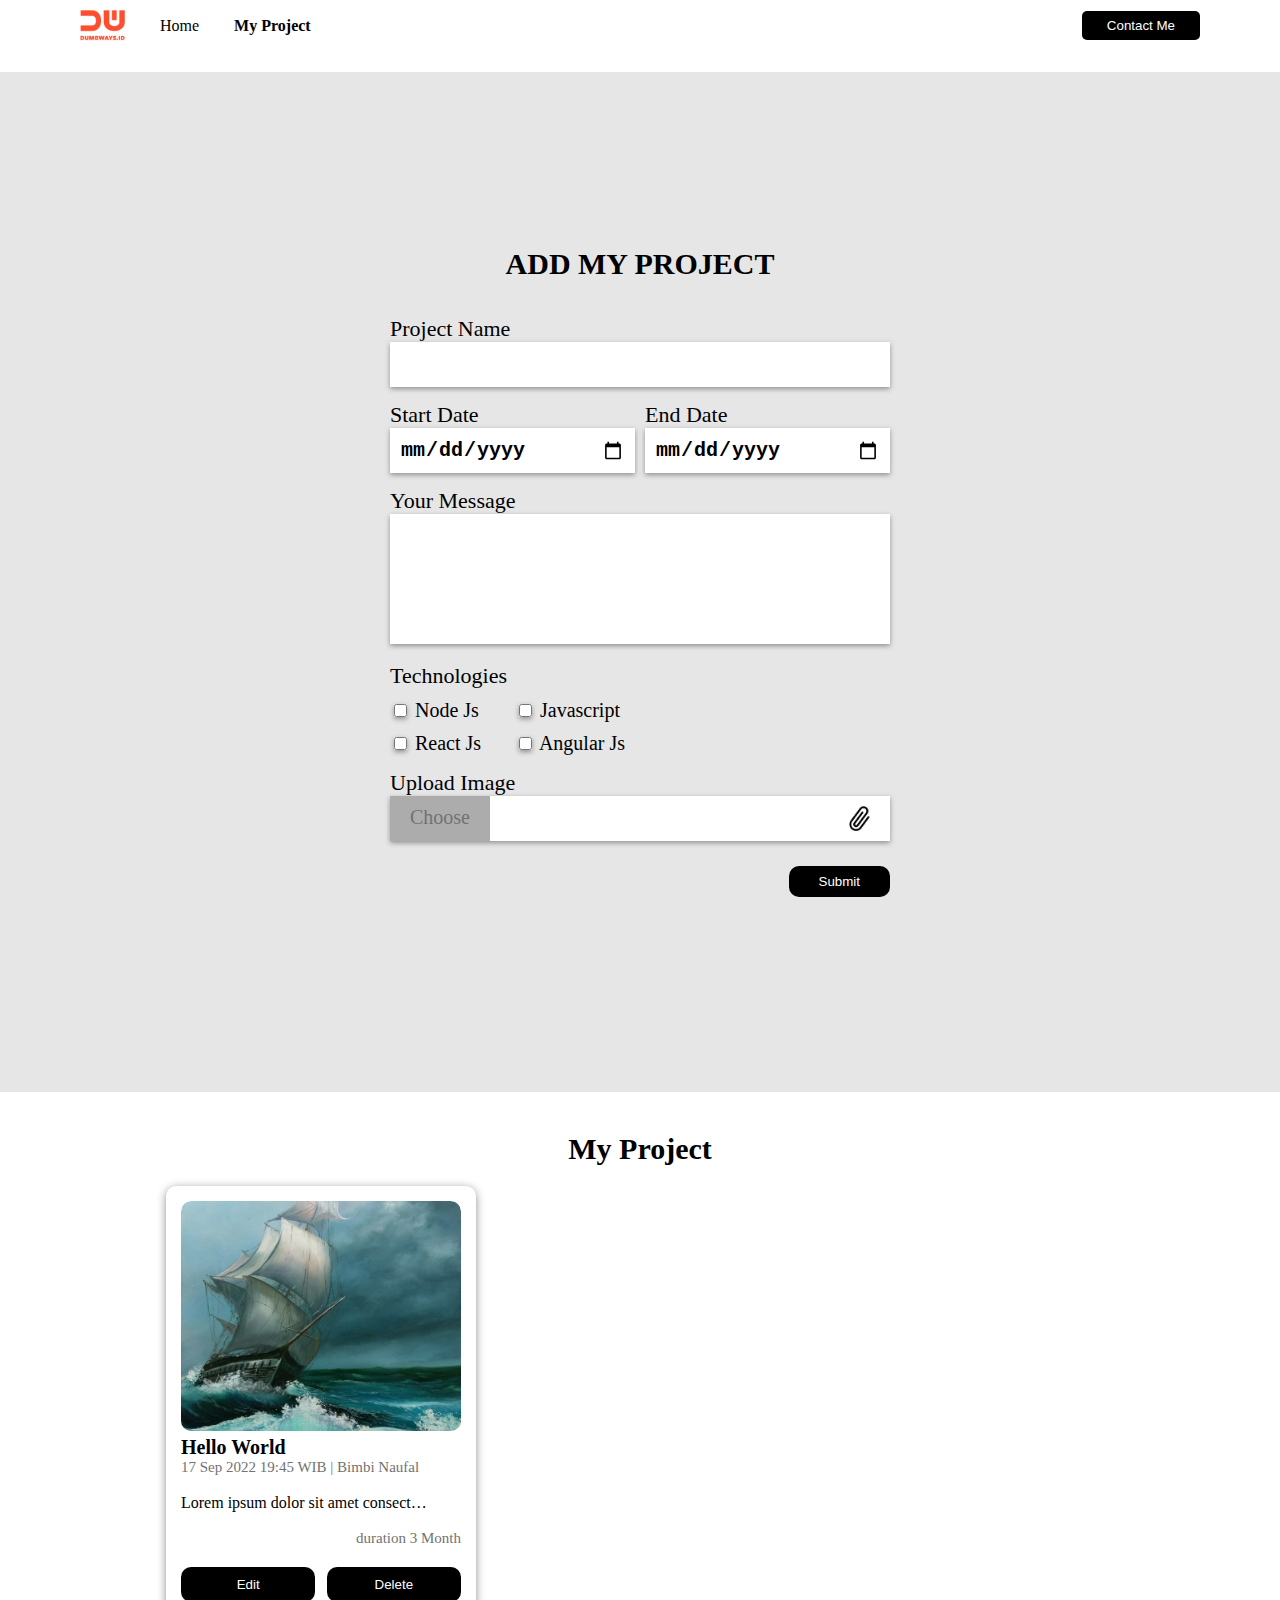
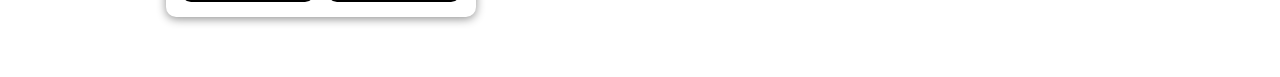
==== addproject.html @ 91b79404 "day5" ====
<!DOCTYPE html>
<html lang="en">
<head>
    <meta charset="UTF-8">
    <meta http-equiv="X-UA-Compatible" content="IE=edge">
    <meta name="viewport" content="width=device-width, initial-scale=1.0">
    <link rel="stylesheet" href="https://cdnjs.cloudflare.com/ajax/libs/font-awesome/6.1.2/css/all.min.css" integrity="sha512-1sCRPdkRXhBV2PBLUdRb4tMg1w2YPf37qatUFeS7zlBy7jJI8Lf4VHwWfZZfpXtYSLy85pkm9GaYVYMfw5BC1A==" crossorigin="anonymous" referrerpolicy="no-referrer" />
    <link rel="stylesheet" href="addproject.css">
    <title>Selamat Datang day4</title>
</head>
<body>
    <nav>
        <ul>
            <div class="navbarLeft">
                <img src="Assets/logo Dumbwaysid.png" alt="logo Dumbways.id" width="45px">
                <li>
                    <a href="index.html">Home</a>
                </li>
                <li>
                    <a href="#"><strong>My Project</strong></a>
                </li>
            </div>
            <div class="navbarRight">
                <li>
                    <a href="contact.html"><button>Contact Me</button></a>
                </li>
            </div>
        </ul>
    </nav>
    <section>
        <div class="input">
            <form onsubmit="submitData(event)">
                <h1>ADD MY PROJECT</h1>
                <div class="inputName">
                    <label for="inputName">Project Name</label>
                    <input type="text" id="inputName">
                </div>
                <div class="startDateEndDate">
                    <div class="startDate">
                        <label for="inputStartDate">Start Date</label>
                        <input type="date" id="inputStartDate">
                    </div>
                    <div class="endDate">
                        <label for="inputEndDate">End Date</label>
                        <input type="date" id="inputEndDate">
                    </div>
                </div>
                <div class="inputMessage">
                    <label for="inputMessage">Your Message</label>
                    <textarea id="inputMessage"></textarea>
                </div>
                <div>
                    <label class="inputTechnologies">Technologies</label>
                    <div class="inputTechnologiesContainer">
                        <div>
                            <label for="inputTechnologiesNodeJs"><input type="checkbox" id="inputTechnologiesNodeJs" value="fa-brands fa-node"> Node Js</label>
                        </div>
                        <div>
                            <label for="inputTechnologiesJavascript"><input type="checkbox" id="inputTechnologiesJavascript" value="fa-brands fa-js"> Javascript</label>
                        </div>
                    </div>
                    <div class="inputTechnologiesContainer">
                        <div>
                            <label for="inputTechnologiesReactjs"><input type="checkbox" id="inputTechnologiesReactjs" value="fa-brands fa-react"> React Js</label>
                        </div>
                        <div>
                            <label for="inputTechnologiesAngularjs"><input type="checkbox" id="inputTechnologiesAngularjs" value="fa-brands fa-angular"> Angular Js</label>
                        </div>
                    </div>
                </div>
                <div class="uploadImageMain">
                    <label class="uploadImageMainTwo">Upload Image</label>
                    <div class="uploadImage">
                        <label>
                        <input type="file" id="uploadImage" hidden>
                            <div class="uploadImageContainer">
                                <div style="padding: 10px 20px 10px 20px; color: rgb(114, 114, 114); background-color:rgb(172, 172, 172); font-size: 20px;">Choose</div>
                            </div>
                            <img src="Assets/pin.png" alt="logoDownloadPin"style="width:30px; padding: 10px; display: flex; justify-content: flex-end;"/>
                        </label>
                    </div>
                </div>
                <div class="button">
                    <button>Submit</button>
                </div>
            </form>
        </div>
    </section>
    <div class="myProject">
        <h1>My Project</h1>
        <div class="myProjectMain">
            <div class="myProjectDetail" id="myProjectDetail">
                <a href="myprojectdetail.html" style="color:black;">
                    <div class="cardProject">
                        <div style="width: 100%; height: 230px; overflow: hidden; position: relative; border-radius: 10px;">
                            <img src="Assets/kapal.jpg" style="max-width:100%; position: absolute; border-radius: 10px;"/>
                        </div>
                        <p style="font-size: 20px; font-weight: bold; font-family: 'Segoe UI'; margin-top:5px;">Hello World</p>
                        <p style="font-size:15px ; color:rgb(114, 114, 114)">17 Sep 2022 19:45 WIB | Bimbi Naufal</p><br/>
                        <p class="textDescription">Lorem ipsum dolor sit amet consectetur, adipisicing elit. Non ab voluptates velit cum magnam eius blanditiis illum exercitationem sed vel possimus deleniti assumenda, deserunt excepturi ut porro esse tempora fugiat!</p><br/>
                        <p style="font-size:15px ; color:rgb(114, 114, 114); text-align: end;">duration 3 Month </p>
                        <div class="iconCard">
                            <i class="fa-brands fa-node"></i>
                            <i class="fa-brands fa-js"></i>
                            <i class="fa-brands fa-react"></i>
                            <i class="fa-brands fa-angular"></i>
                        </div>
                        <div class="editDelete">
                            <div class="editDeleteContainer">
                                <a href="#"><button>Edit</button></a>
                            </div>
                            <div class="editDeleteContainerTwo">
                                <a href="#"><button>Delete</button></a>
                            </div>
                        </div>
                    </div>
                </a>
            </div>
        </div>
    </div>
</body>
<script src="addproject.js"></script>
</html>
---- addproject.css ----
body {
    margin: 0px;
    background-color: rgb(230, 230, 230);
    height: 100%;
}
* {
    text-decoration: none;
}
nav {
    height: 8vh;
    background-color: white;
}
nav ul {
    display: flex;
    list-style-type: none;
    margin: 0px;
    padding: 10px 80px 10px 80px;
}
nav ul li {
    display: flex;
    align-items: center;
    margin-left: 35px;
}
nav ul li a {
    color: black;
}
nav ul li a button {
    padding: 7px 25px 7px 25px;
    color: white;
    background-color: rgb(0, 0, 0);
    border: none;
    border-radius: 5px;
    cursor: pointer;
}
.navbarLeft {
    display: flex;
    flex: 50%;
}
.navbarRight {
    display: flex;
    flex: 50%;
    justify-content: flex-end;
    align-items: center;
}
.input {
    display: flex;
    justify-content: center;
    align-items: center;
    height: 110vh;
    /* background-color: red; */
}
h1 {
    font-weight: bold;
    font-size: 30px;
    text-align: center;
    padding-bottom: 20px;
    padding-top: 10px;
    /* background-color: red; */
    margin: 0px;
}
form {
    /* background-color: yellow; */
    width: 500px;
    font-family: 'Segoe UI';
}
.inputName label {
    display: flex;
    /* background-color: green; */
    margin: 15px 0 0 0;
    font-size: 22px;
    /* font-weight: bold; */
}
.inputName input {
    width: 100%;
    box-sizing: border-box;
    height: 45px;
    padding: 10px;
    border: none;
    font-size: 20px;
    font-weight: bold;
    box-shadow: 0px 2px 5px rgb(145, 145, 145);
}
.startDateEndDate {
    display: flex;
}
.startDateEndDate div {
    width: 100%;
}
.startDateEndDate div label {
    display: flex;
    /* background-color: green; */
    margin: 15px 0 0 0;
    font-size: 22px;
    /* font-weight: bold; */
}
.startDateEndDate div input {
    width: 100%;
    box-sizing: border-box;
    height: 45px;
    padding: 10px;
    border: none;
    font-size: 20px;
    font-weight: bold;
    box-shadow: 0px 2px 5px rgb(145, 145, 145);
}
.startDate {
    padding-right: 5px;
}
.endDate {
    padding-left: 5px;
}
.inputMessage label {
    display: flex;
    /* background-color: green; */
    margin: 15px 0 0 0;
    font-size: 22px;
    /* font-weight: bold; */
}
textarea {
    width: 100%;
    height: 130px;
    resize: none;
    border: none;
    padding: 10px;
    box-shadow: 0px 2px 5px rgb(145, 145, 145);
    box-sizing: border-box;
    font-size: 22px;
    font-weight: bold;
}
.inputTechnologies {
    display: flex;
    /* background-color: green; */
    margin: 15px 0 0 0;
    font-size: 22px;
    /* font-weight: bold; */
}
.inputTechnologiesContainer {
    display: flex;
    border:none;
}
.inputTechnologiesContainer div{
    width: 25%;
    font-size: 20px;
    padding-top: 10px;
}
.inputTechnologiesContainer div label input {
    box-shadow: 0px 2px 5px rgb(145, 145, 145);
}
.uploadImageMain label {
    display: flex;
    /* background-color: green; */
    font-size: 22px;
    /* font-weight: bold; */
}
.uploadImageMainTwo {
    margin-top: 15px;
    /* background-color: red; */
}
.uploadImage label {
    display: flex;
    flex: 100%;
    padding-right: 5px;
    background-color: rgb(255, 255, 255);
    box-shadow: 0px 2px 5px rgb(145, 145, 145);
    cursor: pointer;
}
.uploadImage label input {
    flex: 100%;
    /* background-color: red; */
}
.uploadImageContainer {
    display: flex;
    flex: 100%;
    /* background-color: yellow; */
}
.button {
    box-sizing: border-box;
    display: flex;
    justify-content: flex-end;
    margin-top: 25px;
}
.button button {
    padding: 8px 30px 8px 30px;
    border: none;
    cursor: pointer;
    color: white;
    background-color: black;
    border-radius: 10px;
}
a {
    font-family: 'Segoe UI';
}
h1 {
    font-family: 'Segoe UI';
}
.myProject {
    background-color: rgb(255, 255, 255);
    width: 100%;
    height: 100%;
    margin-top: 30px;
    padding-top: 30px;
}
.myProjectMain {
    display: flex;
    justify-content: center;
}
.myProjectDetail {
    display: flex;
    flex-direction: row;
    flex-wrap: wrap;
    justify-content: flex-start;
    margin-bottom: 30px;
    /* background-color: red; */
    width: 80%;
    /* margin-right: 20px; */
}
.cardProject {
    width: 280px;
    box-shadow: 0px 2px 10px rgb(145, 145, 145);
    border-radius: 10px;
    padding: 15px;
    margin-bottom: 30px;
    margin-left: 38px;
    justify-content: center;
    cursor: pointer;
    /* background-color: red; */
}
.cardProject p {
    margin: 0px;
}
.cardProjectLink {
    color: black;
}
.iconCard {
    font-size: 30px;
    margin-bottom: 20px;
}
.textDescription {
    width: 250px;
    white-space: nowrap;
    overflow: hidden;
    text-overflow: ellipsis;
    resize: none;
}
.editDelete {
    display: flex;
    /* background-color: red; */
    width: 100%;
    margin-top: 10px;
}
.editDeleteContainer {
    /* background-color: red; */
    width: 100%;
    text-align: start;
}
.editDeleteContainer button {
    /* background-color: red; */
    width: 96%;
    cursor: pointer;
    border: none;
    background-color: black;
    color: rgb(255, 255, 255);
    padding: 10px;
    border-radius: 10px;
}
.editDeleteContainerTwo {
    /* background-color: red; */
    width: 100%;
    text-align: end;
}
.editDeleteContainerTwo button {
    /* background-color: red; */
    width: 96%;
    cursor: pointer;
    border: none;
    background-color: black;
    color: rgb(255, 255, 255);
    padding: 10px;
    border-radius: 10px;
}
button:hover{
    background-color: orangered;
}
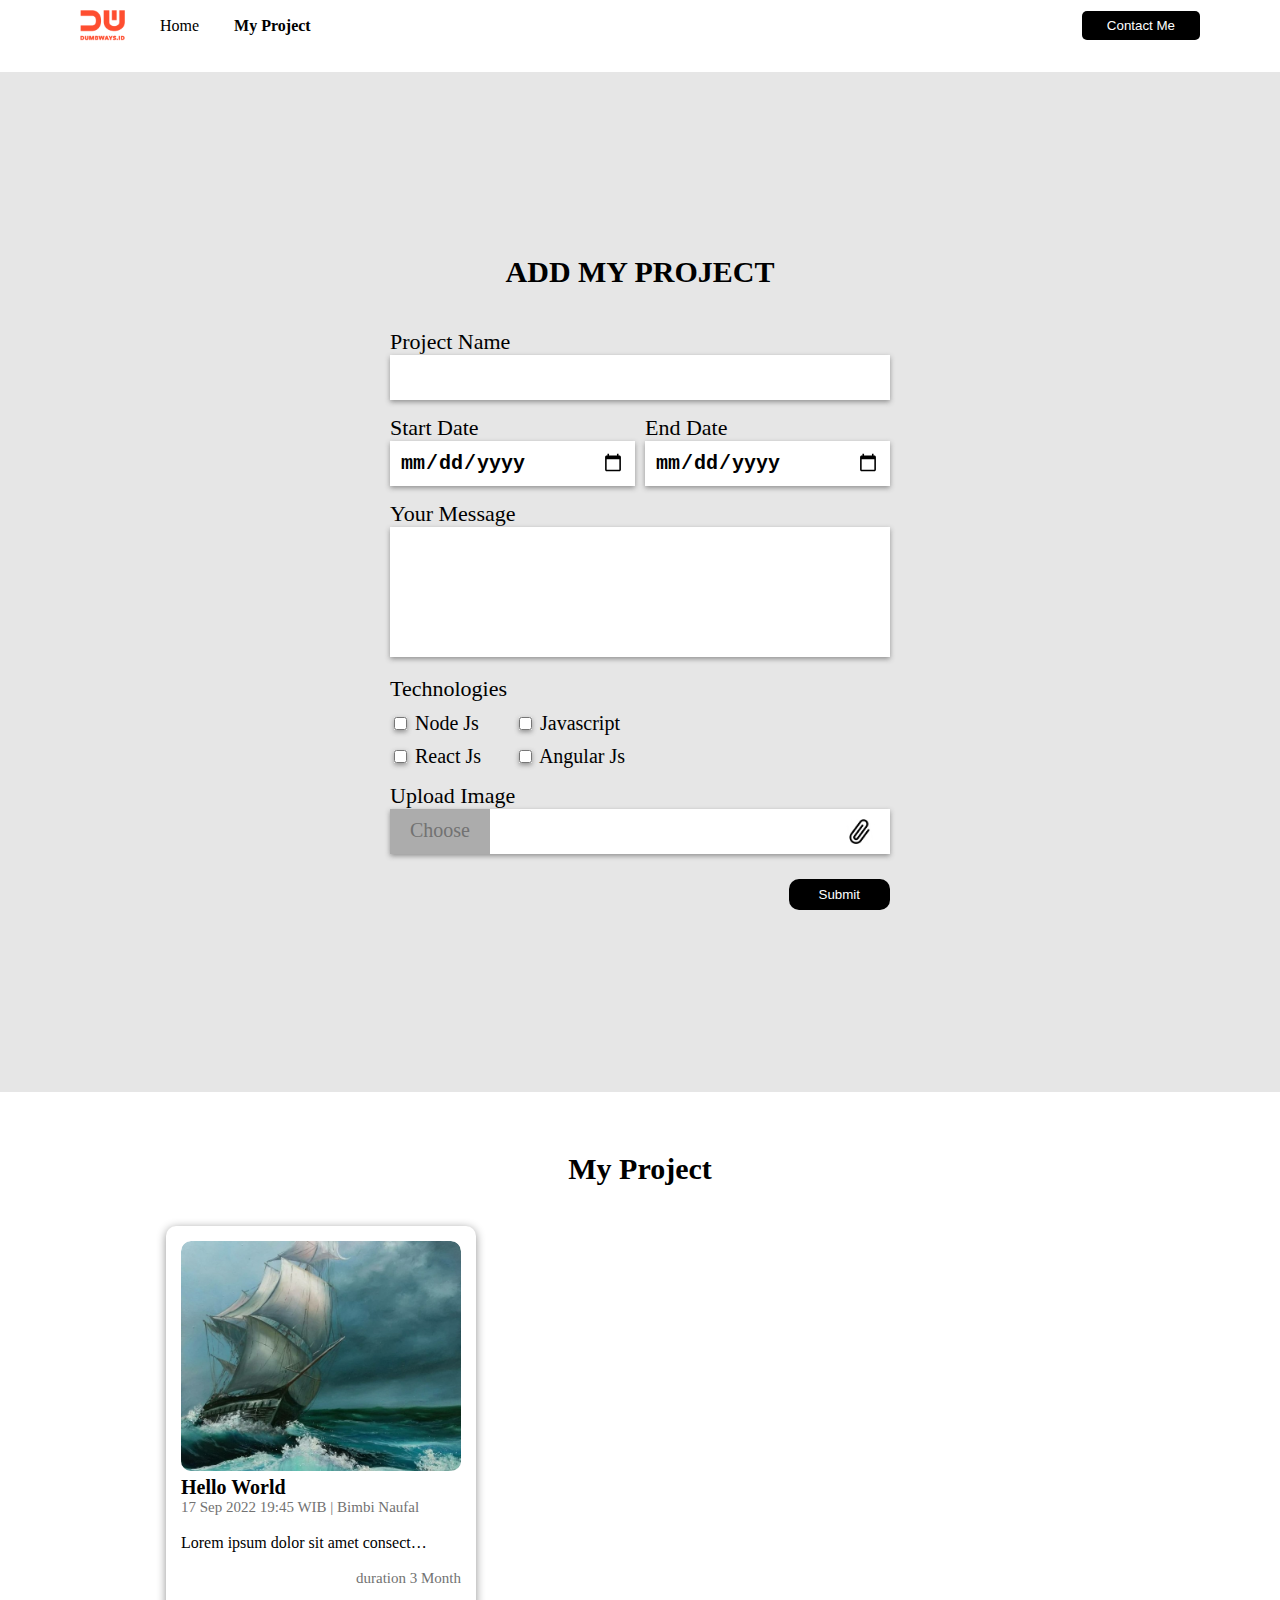
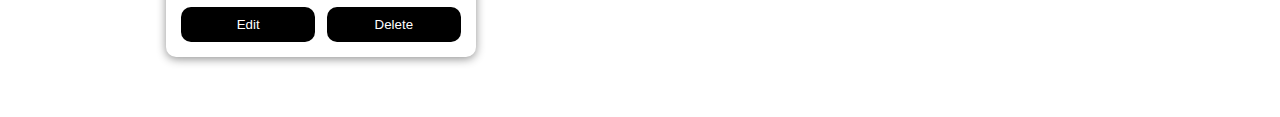
==== commit 5501762e: "updateAgain" ====
--- a/addproject.html
+++ b/addproject.html
@@ -6,7 +6,7 @@
     <meta name="viewport" content="width=device-width, initial-scale=1.0">
     <link rel="stylesheet" href="https://cdnjs.cloudflare.com/ajax/libs/font-awesome/6.1.2/css/all.min.css" integrity="sha512-1sCRPdkRXhBV2PBLUdRb4tMg1w2YPf37qatUFeS7zlBy7jJI8Lf4VHwWfZZfpXtYSLy85pkm9GaYVYMfw5BC1A==" crossorigin="anonymous" referrerpolicy="no-referrer" />
     <link rel="stylesheet" href="addproject.css">
-    <title>Selamat Datang day4</title>
+    <title>Selamat Datang day5</title>
 </head>
 <body>
     <nav>
@@ -118,6 +118,6 @@
             </div>
         </div>
     </div>
+    <script src="addproject.js"></script>
 </body>
-<script src="addproject.js"></script>
 </html>--- a/addproject.css
+++ b/addproject.css
@@ -56,7 +56,6 @@
     padding-bottom: 20px;
     padding-top: 10px;
     /* background-color: red; */
-    margin: 0px;
 }
 form {
     /* background-color: yellow; */
@@ -187,12 +186,6 @@
     background-color: black;
     border-radius: 10px;
 }
-a {
-    font-family: 'Segoe UI';
-}
-h1 {
-    font-family: 'Segoe UI';
-}
 .myProject {
     background-color: rgb(255, 255, 255);
     width: 100%;
@@ -223,6 +216,7 @@
     margin-left: 38px;
     justify-content: center;
     cursor: pointer;
+    transition: transform .4s;
     /* background-color: red; */
 }
 .cardProject p {
@@ -230,6 +224,9 @@
 }
 .cardProjectLink {
     color: black;
+}
+.cardProject:hover {
+    transform: scale(1.1);
 }
 .iconCard {
     font-size: 30px;
@@ -278,6 +275,9 @@
     padding: 10px;
     border-radius: 10px;
 }
+a {
+    font-family: 'Segoe UI';
+}
 button:hover{
     background-color: orangered;
 }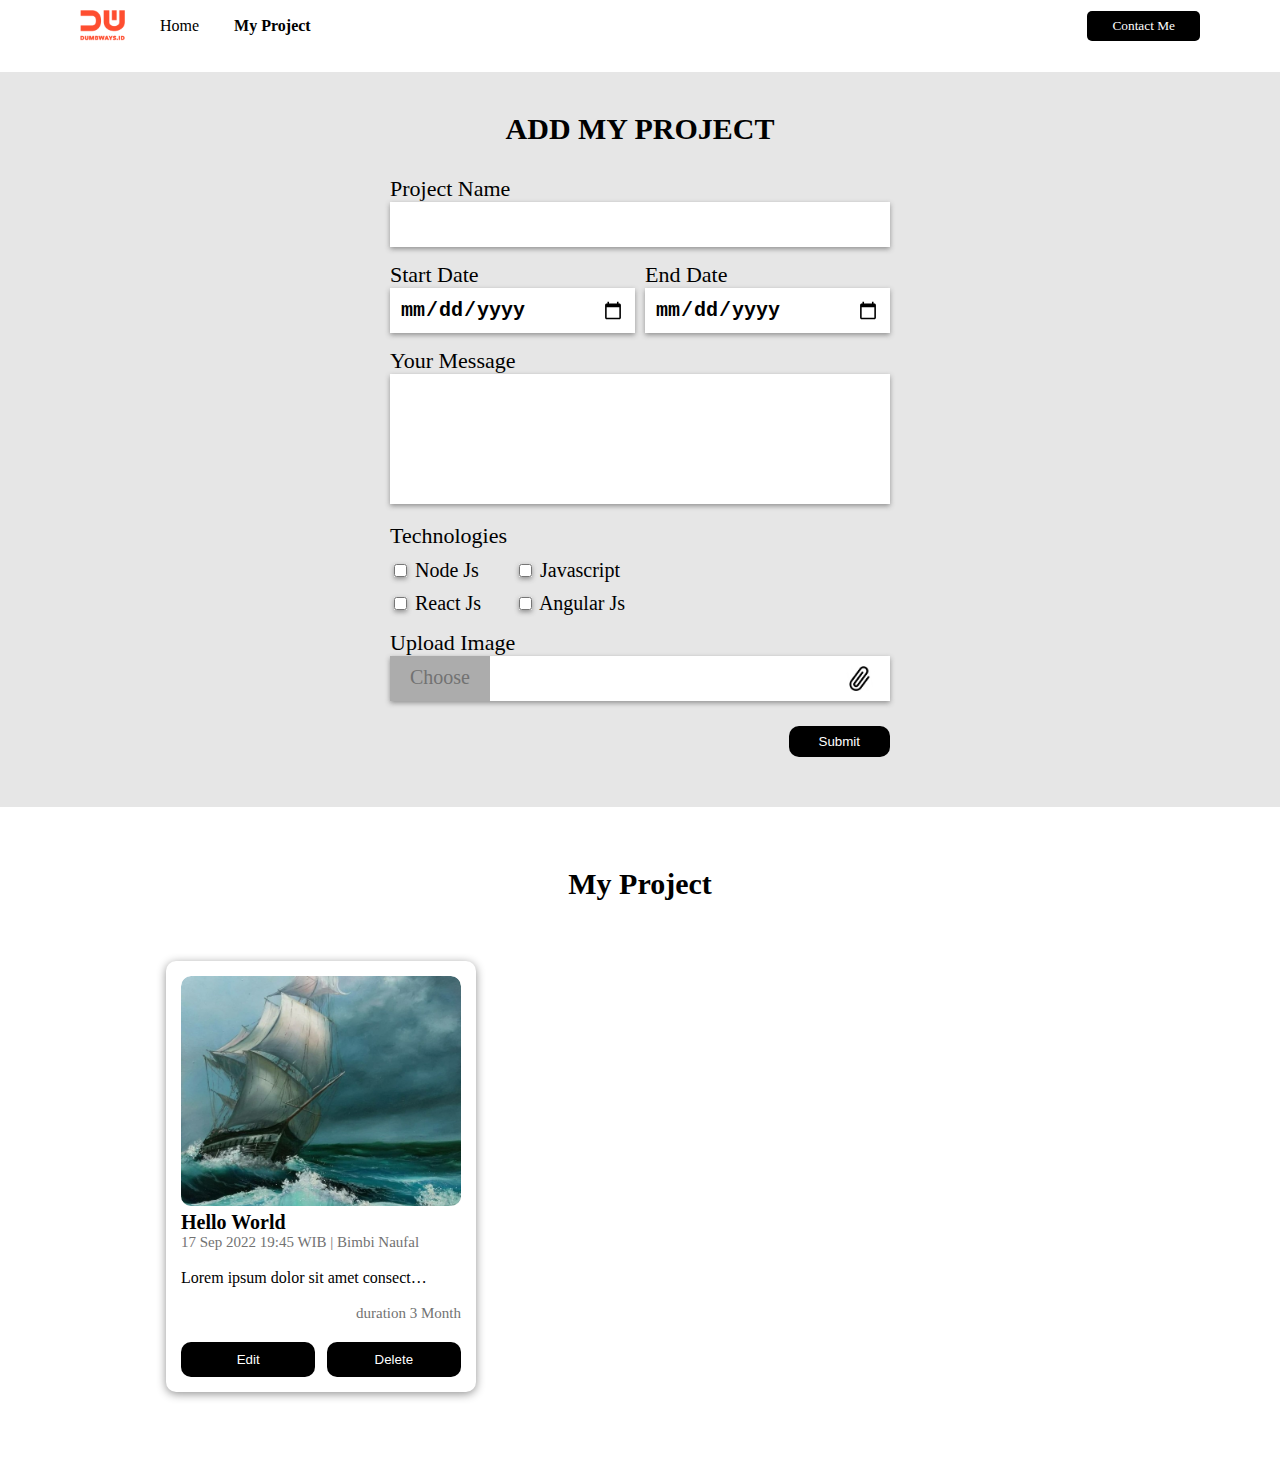
==== commit 379d5757: "day5" ====
--- a/addproject.html
+++ b/addproject.html
@@ -30,7 +30,7 @@
     <section>
         <div class="input">
             <form onsubmit="submitData(event)">
-                <h1>ADD MY PROJECT</h1>
+                <p style="font-size: 30px; text-align: center; font-weight: bold; padding-top: 10px;">ADD MY PROJECT</p>
                 <div class="inputName">
                     <label for="inputName">Project Name</label>
                     <input type="text" id="inputName">
--- a/addproject.css
+++ b/addproject.css
@@ -31,6 +31,7 @@
     border: none;
     border-radius: 5px;
     cursor: pointer;
+    font-family: 'Segoe UI';
 }
 .navbarLeft {
     display: flex;
@@ -46,14 +47,14 @@
     display: flex;
     justify-content: center;
     align-items: center;
-    height: 110vh;
+    height: 100%;
     /* background-color: red; */
 }
 h1 {
     font-weight: bold;
     font-size: 30px;
     text-align: center;
-    padding-bottom: 20px;
+    padding-bottom: 40px;
     padding-top: 10px;
     /* background-color: red; */
 }
@@ -190,7 +191,7 @@
     background-color: rgb(255, 255, 255);
     width: 100%;
     height: 100%;
-    margin-top: 30px;
+    margin-top: 50px;
     padding-top: 30px;
 }
 .myProjectMain {
@@ -212,11 +213,12 @@
     box-shadow: 0px 2px 10px rgb(145, 145, 145);
     border-radius: 10px;
     padding: 15px;
-    margin-bottom: 30px;
+    margin-bottom: 40px;
     margin-left: 38px;
     justify-content: center;
     cursor: pointer;
-    transition: transform .4s;
+    color: black;
+    transition: transform .7s;
     /* background-color: red; */
 }
 .cardProject p {
@@ -226,7 +228,8 @@
     color: black;
 }
 .cardProject:hover {
-    transform: scale(1.1);
+    box-shadow: 0 0 10px orangered;
+    transform: scale(1.12);
 }
 .iconCard {
     font-size: 30px;
